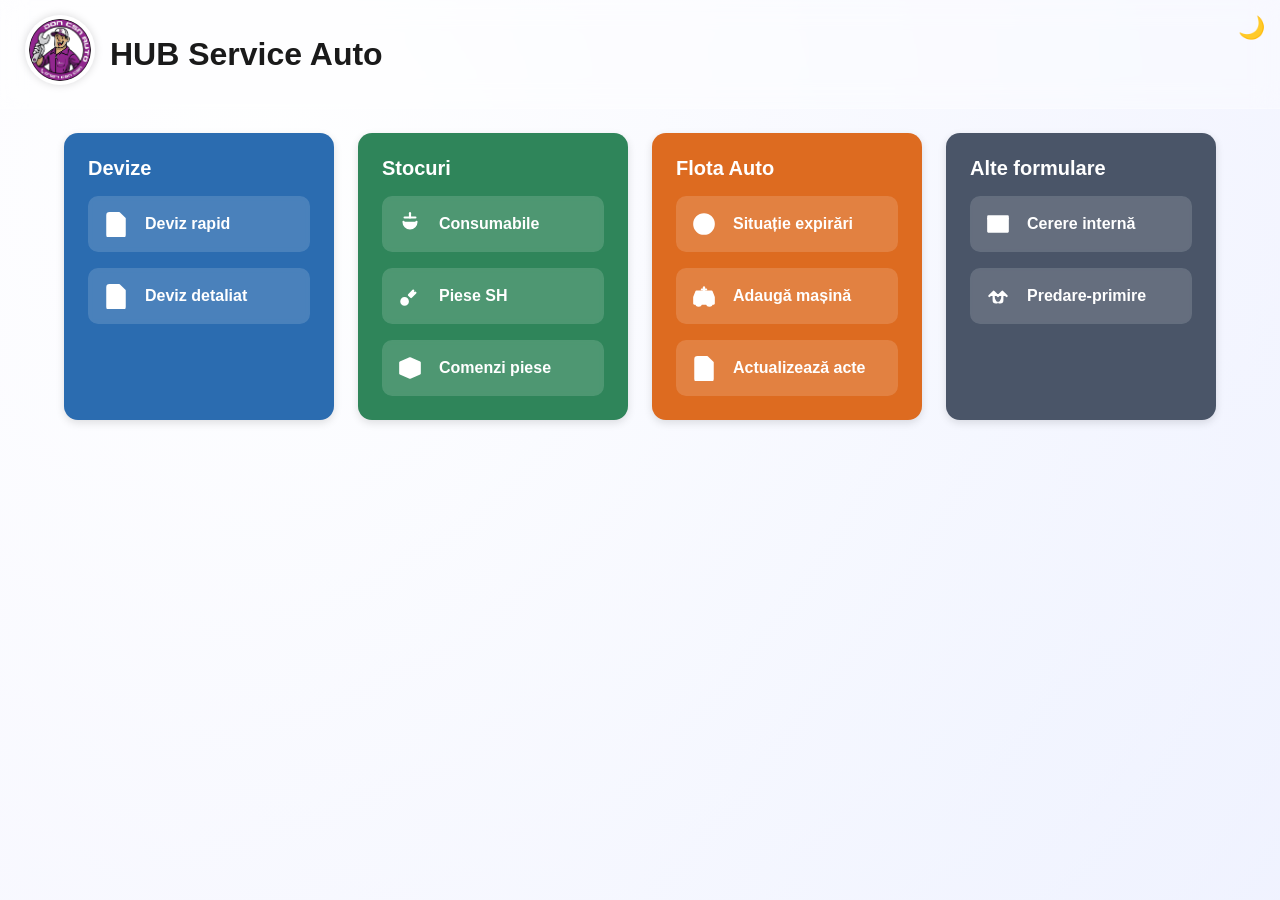
==== hub/index.html @ 8eed420a "Add files via upload" ====
<!DOCTYPE html>
<html lang="ro">
<head>
    <meta charset="UTF-8">
    <title>HUB Service Auto</title>
    <link rel="stylesheet" href="css/style.css">
</head>

<body>

 
    <!-- HEADER -->
    <header class="hub-header">
    <img src="img/logo.png" alt="Logo" class="hub-logo">
    <h1>HUB Service Auto</h1>

    <button id="themeToggle" class="theme-toggle">🌙</button>
</header>

    <!-- GRID PRINCIPAL -->
    <main class="hub-container">

        <!-- DEVIZE -->
        <section class="hub-section" data-section="devize">
            <h2>Devize</h2>
            <div class="hub-cards">
                <a href="modules/devize/rapid.html" class="hub-card" data-card="deviz-rapid">
                    <span class="hub-icon">
                        <!-- SVG-ul va fi injectat aici -->
                        <svg viewBox="0 0 24 24" fill="none" stroke="white" stroke-width="2" stroke-linecap="round" stroke-linejoin="round">
                            <path d="M6 2h9l5 5v15a2 2 0 0 1-2 2H6a2 2 0 0 1-2-2V4a2 2 0 0 1 2-2z" />
                            <path d="M13 11l-2 3h3l-2 3" />
                        </svg>
                    </span>

                    <span class="hub-label">Deviz rapid</span>
                </a>

                <a href="modules/devize/detaliat.html" class="hub-card" data-card="deviz-detaliat">
                    <span class="hub-icon">
                        <!-- SVG-ul va fi injectat aici -->
                        <svg viewBox="0 0 24 24" fill="none" stroke="white" stroke-width="2" stroke-linecap="round" stroke-linejoin="round">
                            <path d="M6 2h9l5 5v15a2 2 0 0 1-2 2H6a2 2 0 0 1-2-2V4a2 2 0 0 1 2-2z" />
                            <line x1="8" y1="11" x2="16" y2="11" />
                            <line x1="8" y1="15" x2="16" y2="15" />
                        </svg>
                    </span>


                    <span class="hub-label">Deviz detaliat</span>
                </a>
            </div>
        </section>

        <!-- STOCURI -->
        <section class="hub-section" data-section="stocuri">
            <h2>Stocuri</h2>
            <div class="hub-cards">
                <a href="modules/stocuri/consumabile.html" class="hub-card" data-card="consumabile">
                    <span class="hub-icon">
                        <!-- SVG-ul va fi injectat aici -->
                        <svg viewBox="0 0 24 24" fill="none" stroke="white" stroke-width="2" stroke-linecap="round" stroke-linejoin="round">
                            <path d="M12 2v4" />
                            <path d="M7 6h10" />
                            <path d="M6 10a6 6 0 1 0 12 0" />
                        </svg>

                    </span>

                    <span class="hub-label">Consumabile</span>
                </a>

                <a href="modules/stocuri/piese-sh.html" class="hub-card" data-card="piese-sh">
                    <span class="hub-icon">
                        <!-- SVG-ul va fi injectat aici -->
                        <svg viewBox="0 0 24 24" fill="none" stroke="white" stroke-width="2" stroke-linecap="round" stroke-linejoin="round">
                            <path d="M15 7l-4 4 2 2 4-4" />
                            <circle cx="7" cy="17" r="3" />
                        </svg>
                    </span>


                    <span class="hub-label">Piese SH</span>
                </a>

                <a href="modules/stocuri/comenzi.html" class="hub-card" data-card="comenzi-piese">
                    <span class="hub-icon">
                        <!-- SVG-ul va fi injectat aici -->
                        <svg viewBox="0 0 24 24" fill="none" stroke="white" stroke-width="2" stroke-linecap="round" stroke-linejoin="round">
                            <path d="M3 7l9-4 9 4v10l-9 4-9-4z" />
                            <path d="M12 9v6" />
                            <path d="M9 12h6" />
                        </svg>
                    </span>


                    <span class="hub-label">Comenzi piese</span>
                </a>
            </div>
        </section>

        <!-- FLOTA AUTO -->
        <section class="hub-section" data-section="flota">
            <h2>Flota Auto</h2>
            <div class="hub-cards">
                <a href="modules/flota/expirari.html" class="hub-card" data-card="situatie-expirari">
                    <span class="hub-icon">
                        <!-- SVG-ul va fi injectat aici -->
                        <svg viewBox="0 0 24 24" fill="none" stroke="white" stroke-width="2" stroke-linecap="round" stroke-linejoin="round">
                            <circle cx="12" cy="12" r="9" />
                            <path d="M12 7v5l3 2" />
                        </svg>
                    </span>


                    <span class="hub-label">Situație expirări</span>
                </a>

                <a href="modules/flota/adauga.html" class="hub-card" data-card="adauga-masina">
                    <span class="hub-icon">
                        <!-- SVG-ul va fi injectat aici -->
                        <svg viewBox="0 0 24 24" fill="none" stroke="white" stroke-width="2" stroke-linecap="round" stroke-linejoin="round">
                            <path d="M3 13l2-5h14l2 5v6h-2a2 2 0 0 1-4 0H9a2 2 0 0 1-4 0H3z" />
                            <circle cx="7" cy="18" r="2" />
                            <circle cx="17" cy="18" r="2" />
                            <path d="M12 4v4" />
                            <path d="M10 6h4" />
                        </svg>
                    </span>


                    <span class="hub-label">Adaugă mașină</span>
                </a>

                <a href="modules/flota/acte.html" class="hub-card" data-card="actualizeaza-acte">
                    <span class="hub-icon">
                        <!-- SVG-ul va fi injectat aici -->
                        <svg viewBox="0 0 24 24" fill="none" stroke="white" stroke-width="2" stroke-linecap="round" stroke-linejoin="round">
                            <path d="M6 2h9l5 5v15a2 2 0 0 1-2 2H6a2 2 0 0 1-2-2V4a2 2 0 0 1 2-2z" />
                            <path d="M9 14a4 4 0 1 0 6 3" />
                            <path d="M15 14v3h3" />
                        </svg>
                    </span>


                    <span class="hub-label">Actualizează acte</span>
                </a>
            </div>
        </section>

        <!-- ALTE FORMULARE -->
        <section class="hub-section" data-section="formulare">
            <h2>Alte formulare</h2>
            <div class="hub-cards">
                <a href="modules/formulare/cerere-interna.html" class="hub-card" data-card="cerere-interna">
                    <span class="hub-icon">
                        <!-- SVG-ul va fi injectat aici -->
                        <svg viewBox="0 0 24 24" fill="none" stroke="white" stroke-width="2" stroke-linecap="round" stroke-linejoin="round">
                            <path d="M3 5h18v14H3z" />
                            <path d="M3 7l9 6 9-6" />
                        </svg>
                    </span>
                    <span class="hub-label">Cerere internă</span>
                </a>

                <a href="modules/formulare/predare-primire.html" class="hub-card" data-card="predare-primire">
                    <span class="hub-icon">
                        <!-- SVG-ul va fi injectat aici -->
                        <svg viewBox="0 0 24 24" fill="none" stroke="white" stroke-width="2" stroke-linecap="round" stroke-linejoin="round">
                            <path d="M4 12l4-4 4 4 4-4 4 4" />
                            <path d="M8 12v4a2 2 0 0 0 2 2h1" />
                            <path d="M16 12v4a2 2 0 0 1-2 2h-1" />
                        </svg>
                    </span>
                    <span class="hub-label">Predare-primire</span>
                </a>
            </div>
        </section>

    </main>
	
	<script src="js/theme.js"></script>

</body>

</html>
---- hub/css/style.css ----
/* ============================================================
   NOTE 1 — RESET + FONT + BAZĂ GLOBALĂ
   ============================================================ */
* {
    margin: 0;
    padding: 0;
    box-sizing: border-box;
    font-family: "Segoe UI", sans-serif;
}

body {
    background: #f5f6fa;
    color: #1a1a1a;
}

/* ============================================================
   NOTE 2 — VARIABILE CSS (PALETA OFICIALĂ)
   ============================================================ */
:root {
    /* Culori secțiuni */
    --blue:   #2b6cb0;
    --green:  #2f855a;
    --orange: #dd6b20;
    --gray:   #4a5568;

    /* Culori text */
    --text-light: #ffffff;
    --text-dark:  #1a1a1a;

    /* Spacing */
    --space-s: 8px;
    --space-m: 16px;
    --space-l: 24px;
    --space-xl: 40px;

    /* Radius */
    --radius-s: 6px;
    --radius-m: 10px;
    --radius-l: 14px;

    /* Umbre */
    --shadow-soft: 0 3px 8px rgba(0,0,0,0.12);
}



/* ============================================================
   NOTE 3 — HEADER (LOGO + TITLU)
   ============================================================ */
.hub-header {
    text-align: center;
    padding: var(--space-xl) var(--space-m) var(--space-l);
}

.hub-logo {
    font-size: 22px;
    font-weight: bold;
    margin-bottom: var(--space-s);
}



/* ============================================================
   NOTE 4 — GRID PRINCIPAL (LAYOUT)
   ============================================================ */
.hub-container {
    max-width: 1200px;
    margin: auto;
    padding: var(--space-l);
    display: grid;
    gap: var(--space-l);
    grid-template-columns: repeat(auto-fit, minmax(260px, 1fr));
}



/* ============================================================
   NOTE 5 — SECTIUNI (FUNDAL + TITLU)
   ============================================================ */
.hub-section {
    padding: var(--space-l);
    border-radius: var(--radius-l);
    color: var(--text-light);
    box-shadow: var(--shadow-soft);
}

/* Culori pe secțiuni */
.hub-section[data-section="devize"]  { background: var(--blue); }
.hub-section[data-section="stocuri"] { background: var(--green); }
.hub-section[data-section="flota"]   { background: var(--orange); }
.hub-section[data-section="formulare"] { background: var(--gray); }

.hub-section h2 {
    margin-bottom: var(--space-m);
    font-size: 20px;
    font-weight: 600;
}



/* ============================================================
   NOTE 6 — LISTA DE CARDURI (FĂRĂ DESIGN ÎNCĂ)
   ============================================================ */
.hub-cards {
    display: flex;
    flex-direction: column;
    gap: var(--space-m);
}

/* Cardurile vor fi stilizate în ETAPA 3 */
.hub-card {
    display: flex;
    align-items: center;
    gap: var(--space-m);
    text-decoration: none;
    color: var(--text-light);
}
/* ============================================================
   NOTE 7 — CARDURI (DESIGN COMPLET)
   ============================================================ */
.hub-card {
    display: flex;
    align-items: center;
    gap: var(--space-m);
    padding: var(--space-m) var(--space-l);
    background: rgba(255, 255, 255, 0.15);
    border-radius: var(--radius-m);
    text-decoration: none;
    color: var(--text-light);
    font-size: 16px;
    font-weight: 500;
    transition: 0.25s ease;
    backdrop-filter: blur(2px);
    cursor: pointer;
}

/* Hover modern */
.hub-card:hover {
    background: rgba(255, 255, 255, 0.25);
    transform: translateY(-3px);
    box-shadow: 0 4px 10px rgba(0,0,0,0.18);
}

/* Efect de apăsare */
.hub-card:active {
    transform: translateY(0px) scale(0.98);
    background: rgba(255, 255, 255, 0.18);
}



/* ============================================================
   NOTE 8 — ICONIȚE SVG (STRUCTURĂ + DIMENSIUNI)
   ============================================================ */
.hub-icon {
    width: 26px;
    height: 26px;
    display: inline-flex;
    align-items: center;
    justify-content: center;
}

/* SVG-urile vor fi injectate aici în Etapa 3.1 */
.hub-icon svg {
    width: 100%;
    height: 100%;
    fill: white;
}



/* ============================================================
   NOTE 9 — LABEL CARD (TEXT)
   ============================================================ */
.hub-label {
    font-size: 16px;
    line-height: 1;
}


/* ============================================================
   NOTE 10 — RESPONSIVE: BREAKPOINT 1024px (TABLETĂ LANDSCAPE)
   ============================================================ */
@media (max-width: 1024px) {
    .hub-container {
        grid-template-columns: repeat(auto-fit, minmax(240px, 1fr));
        gap: var(--space-m);
    }

    .hub-section {
        padding: var(--space-m);
    }
}


/* ============================================================
   NOTE 11 — RESPONSIVE: BREAKPOINT 768px (TABLETĂ PORTRET)
   ============================================================ */
@media (max-width: 768px) {
    .hub-header h1 {
        font-size: 22px;
    }

    .hub-card {
        padding: var(--space-m);
    }

    .hub-icon {
        width: 22px;
        height: 22px;
    }

    .hub-label {
        font-size: 15px;
    }
}


/* ============================================================
   NOTE 12 — RESPONSIVE: BREAKPOINT 480px (MOBIL)
   ============================================================ */
@media (max-width: 480px) {

    /* GRID devine pe 1 coloană */
    .hub-container {
        grid-template-columns: 1fr;
        gap: var(--space-l);
        padding: var(--space-m);
    }

    /* Secțiunile devin mai compacte */
    .hub-section {
        padding: var(--space-m);
        border-radius: var(--radius-m);
    }

    /* Cardurile devin mai compacte */
    .hub-card {
        padding: var(--space-m);
        gap: var(--space-s);
    }

    /* Iconițele se micșorează */
    .hub-icon {
        width: 20px;
        height: 20px;
    }

    /* Text mai mic pe mobil */
    .hub-label {
        font-size: 14px;
    }

    /* Titlul principal */
    .hub-header h1 {
        font-size: 20px;
        padding: 0 var(--space-m);
    }
}


/* ============================================================
   NOTE 13 — MICRO-INTERACȚIUNI: HOVER ELEGANT
   ============================================================ */
.hub-card {
    transition: 
        background 0.25s ease,
        transform 0.25s ease,
        box-shadow 0.25s ease,
        opacity 0.25s ease;
}

/* Hover: cardul se ridică ușor și devine mai luminos */
.hub-card:hover {
    background: rgba(255, 255, 255, 0.28);
    transform: translateY(-4px);
    box-shadow: 0 6px 14px rgba(0,0,0,0.22);
}



/* ============================================================
   NOTE 14 — MICRO-INTERACȚIUNI: EFECT DE APĂSARE
   ============================================================ */
.hub-card:active {
    transform: translateY(0px) scale(0.97);
    background: rgba(255, 255, 255, 0.20);
    box-shadow: 0 3px 8px rgba(0,0,0,0.18);
}



/* ============================================================
   NOTE 15 — MICRO-INTERACȚIUNI: ANIMAȚIE DE INTRARE
   ============================================================ */

/* Animație pentru apariția cardurilor */
@keyframes hubFadeIn {
    from {
        opacity: 0;
        transform: translateY(10px);
    }
    to {
        opacity: 1;
        transform: translateY(0);
    }
}

/* Aplicăm animația fiecărui card */
.hub-card {
    animation: hubFadeIn 0.4s ease forwards;
    opacity: 0; /* inițial invizibil */
}

/* Delay progresiv pentru fiecare card (efect de „cascade”) */
.hub-card:nth-child(1) { animation-delay: 0.05s; }
.hub-card:nth-child(2) { animation-delay: 0.10s; }
.hub-card:nth-child(3) { animation-delay: 0.15s; }
.hub-card:nth-child(4) { animation-delay: 0.20s; }
.hub-card:nth-child(5) { animation-delay: 0.25s; }
.hub-card:nth-child(6) { animation-delay: 0.30s; }
.hub-card:nth-child(7) { animation-delay: 0.35s; }
.hub-card:nth-child(8) { animation-delay: 0.40s; }
.hub-card:nth-child(9) { animation-delay: 0.45s; }
.hub-card:nth-child(10){ animation-delay: 0.50s; }

/* HOVER PREMIUM PENTRU CARDURI */
.hub-card {
    transition: all 0.25s ease;
    cursor: pointer;
}

/* Hover efect premium */
.hub-card:hover {
    transform: translateY(-6px) scale(1.02);
    background: rgba(255, 255, 255, 0.45);
    box-shadow: 0 12px 32px rgba(0,0,0,0.18);
    backdrop-filter: blur(14px);
}

body.dark-mode .hub-card:hover {
    background: rgba(51, 65, 85, 0.55);
    box-shadow: 0 12px 32px rgba(0,0,0,0.55);
}



/* ============================================================
   NOTE 16 — BUTON ÎNAPOI LA HUB
   ============================================================ */
.back-btn {
    display: inline-block;
    margin-top: 20px;
    padding: 10px 18px;
    background: var(--blue);
    color: white;
    border-radius: var(--radius-m);
    text-decoration: none;
    font-weight: 500;
    transition: 0.25s ease;
}

.back-btn:hover {
    background: #1e4f80;
}

/* ============================================================
   NOTE 17 — ANTET PENTRU PAGINILE INTERNE
   ============================================================ */
.module-header {
    background: rgba(255, 255, 255, 0.15);
    padding: 15px 25px;
    margin-bottom: 20px;
    border-radius: var(--radius-m);
    backdrop-filter: blur(4px);
}

.module-header h2 {
    margin: 0;
    font-size: 20px;
    color: white;
    font-weight: 500;
}

.module-header .module-name {
    font-weight: 600;
}


/* ============================================================
   NOTE 18 — PRINTARE DEVIZ
   ============================================================ */

@media print {

    /* Ascunde TOT layout-ul HUB-ului */
    body * {
        visibility: hidden !important;
    }

    /* Arată DOAR devizul */
    .page, .page * {
        visibility: visible !important;
    }

    /* Devizul trebuie să fie pe toată pagina */
    .page {
        position: absolute;
        top: 0;
        left: 0;
        width: 100%;
        margin: 0;
        padding: 0;
        background: white !important;
    }

    /* Ascundem butoanele */
    .btn-container {
        display: none !important;
    }

    /* Ascundem antetul modulului */
    .module-header {
        display: none !important;
    }

    /* Ascundem butonul Înapoi la HUB */
    .back-btn {
        display: none !important;
    }
}


/* === FIX PRINTARE DEVIZ ÎN HUB === */

@media print {

    /* Ascunde TOT în afară de deviz */
    body * {
        visibility: hidden !important;
    }

    /* Arată DOAR devizul */
    .page, .page * {
        visibility: visible !important;
    }

    /* Devizul trebuie să fie poziționat corect pe foaie */
    .page {
        position: absolute !important;
        top: 0 !important;
        left: 0 !important;
        width: 100% !important;
        background: white !important;
        margin: 0 !important;
        padding: 12mm !important;
    }

    /* Ascundem antetul modulului */
    .module-header {
        display: none !important;
    }

    /* Ascundem butonul Înapoi la HUB */
    .back-btn {
        display: none !important;
    }
	
	}
	/* === FIX PRINTARE DEVIZ ÎN HUB === */
@media print {
    body * {
        visibility: hidden !important;
    }
    .page, .page * {
        visibility: visible !important;
    }
    .page {
        position: absolute !important;
        top: 0 !important;
        left: 0 !important;
        width: 100% !important;
        background: white !important;
        margin: 0 !important;
        padding: 12mm !important;
    }
    .module-header,
    .back-btn,
    .btn-container {
        display: none !important;
    }

}

/* ------------------------- */
/*      DARK MODE            */
/* ------------------------- */

body.dark-mode {
    background: #0f172a;
    color: #e2e8f0;
}

/* Buton toggle */
.theme-toggle {
    position: absolute;
    top: 15px;
    right: 15px;
    background: none;
    border: none;
    font-size: 22px;
    cursor: pointer;
    color: inherit;
}

/* Header în dark mode */
body.dark-mode .hub-header {
    background: #1e293b;
    color: #e2e8f0;
    border-bottom: 1px solid rgba(255,255,255,0.1);
}

/* Carduri în dark mode */
body.dark-mode .hub-card {
    background: #1e293b;
    color: #e2e8f0;
    border: 1px solid rgba(255,255,255,0.05);
}

body.dark-mode .hub-card:hover {
    background: #334155;
    transform: translateY(-3px);
}


}

body.dark-mode .hub-header {
    background: rgba(30, 41, 59, 0.45);
    border-bottom: 1px solid rgba(255,255,255,0.08);
}

body.dark-mode .hub-logo {
    filter: brightness(0.9);
}


/* Header glass */
.hub-header {
    display: flex;
    align-items: center;
    gap: 15px;
    padding: 15px 25px;
    background: rgba(255, 255, 255, 0.35);
    backdrop-filter: blur(12px);
    -webkit-backdrop-filter: blur(12px);
    border-bottom: 1px solid rgba(255,255,255,0.25);
    position: relative;
}

/* Logo mic */
/* LOGO – efect premium (Glow + Glass Ring) */
.hub-logo {
    width: 70px; /* ajustezi aici mărimea */
    height: 70px;
    border-radius: 50%;
    object-fit: cover;

    /* Glass ring */
    padding: 4px;
    background: rgba(255,255,255,0.35);
    backdrop-filter: blur(6px);

    /* Glow subtil */
    transition: 0.25s ease;
    box-shadow: 0 0 8px rgba(0,0,0,0.15);
}

.hub-logo:hover {
    transform: scale(1.03);
    box-shadow: 0 0 14px rgba(0,0,0,0.25);
}

/* Dark Mode – versiune mai subtilă */
body.dark-mode .hub-logo {
    background: rgba(30,41,59,0.45);
    box-shadow: 0 0 6px rgba(255,255,255,0.08);
}

body.dark-mode .hub-logo:hover {
    box-shadow: 0 0 12px rgba(255,255,255,0.15);
}


/* FUNDAL ABSTRACT – LIGHT MODE */
body {
    background: radial-gradient(circle at 20% 20%, rgba(255,255,255,0.9), rgba(240,240,255,0.7)),
                radial-gradient(circle at 80% 80%, rgba(220,240,255,0.6), rgba(255,255,255,0.8));
    background-attachment: fixed;
}

/* FUNDAL ABSTRACT – DARK MODE */
body.dark-mode {
    background: radial-gradient(circle at 20% 20%, rgba(30,41,59,0.9), rgba(15,23,42,0.9)),
                radial-gradient(circle at 80% 80%, rgba(51,65,85,0.6), rgba(15,23,42,1));
    background-attachment: fixed;
}


/* GRID pentru carduri */
.hub-grid {
    display: grid;
    grid-template-columns: repeat(auto-fit, minmax(260px, 1fr));
    gap: 20px;
    padding: 20px;
}
.hub-card {
    padding: 15px;
    text-align: center;
    font-size: 1.1rem;
    font-weight: 600;
}
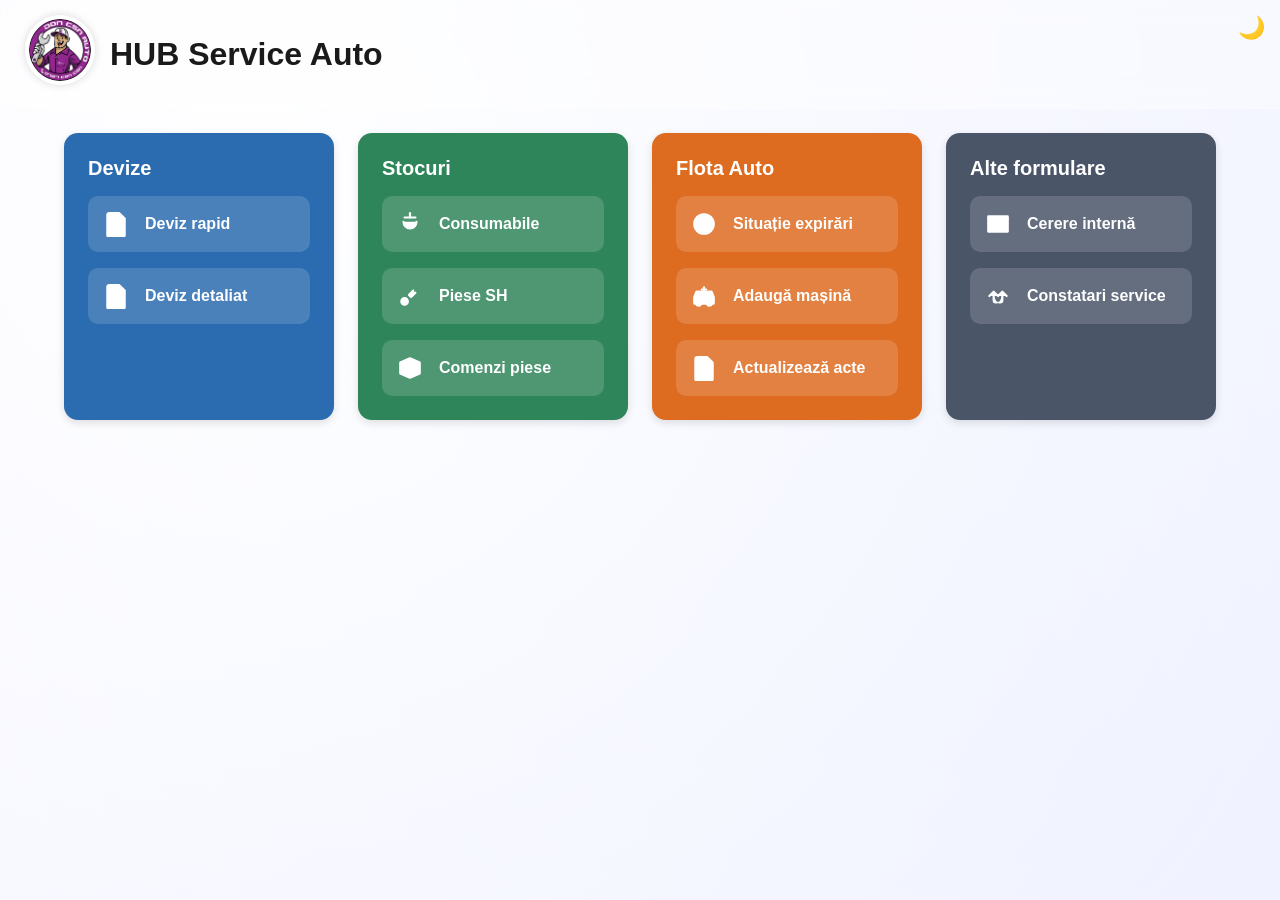
==== commit d352e16d: "v0.4.0 pagina constatari" ====
--- a/hub/index.html
+++ b/hub/index.html
@@ -1,187 +1,187 @@
-
-<!DOCTYPE html>
-<html lang="ro">
-<head>
-    <meta charset="UTF-8">
-    <title>HUB Service Auto</title>
-    <link rel="stylesheet" href="css/style.css">
-</head>
-
-<body>
-
- 
-    <!-- HEADER -->
-    <header class="hub-header">
-    <img src="img/logo.png" alt="Logo" class="hub-logo">
-    <h1>HUB Service Auto</h1>
-
-    <button id="themeToggle" class="theme-toggle">🌙</button>
-</header>
-
-    <!-- GRID PRINCIPAL -->
-    <main class="hub-container">
-
-        <!-- DEVIZE -->
-        <section class="hub-section" data-section="devize">
-            <h2>Devize</h2>
-            <div class="hub-cards">
-                <a href="modules/devize/rapid.html" class="hub-card" data-card="deviz-rapid">
-                    <span class="hub-icon">
-                        <!-- SVG-ul va fi injectat aici -->
-                        <svg viewBox="0 0 24 24" fill="none" stroke="white" stroke-width="2" stroke-linecap="round" stroke-linejoin="round">
-                            <path d="M6 2h9l5 5v15a2 2 0 0 1-2 2H6a2 2 0 0 1-2-2V4a2 2 0 0 1 2-2z" />
-                            <path d="M13 11l-2 3h3l-2 3" />
-                        </svg>
-                    </span>
-
-                    <span class="hub-label">Deviz rapid</span>
-                </a>
-
-                <a href="modules/devize/detaliat.html" class="hub-card" data-card="deviz-detaliat">
-                    <span class="hub-icon">
-                        <!-- SVG-ul va fi injectat aici -->
-                        <svg viewBox="0 0 24 24" fill="none" stroke="white" stroke-width="2" stroke-linecap="round" stroke-linejoin="round">
-                            <path d="M6 2h9l5 5v15a2 2 0 0 1-2 2H6a2 2 0 0 1-2-2V4a2 2 0 0 1 2-2z" />
-                            <line x1="8" y1="11" x2="16" y2="11" />
-                            <line x1="8" y1="15" x2="16" y2="15" />
-                        </svg>
-                    </span>
-
-
-                    <span class="hub-label">Deviz detaliat</span>
-                </a>
-            </div>
-        </section>
-
-        <!-- STOCURI -->
-        <section class="hub-section" data-section="stocuri">
-            <h2>Stocuri</h2>
-            <div class="hub-cards">
-                <a href="modules/stocuri/consumabile.html" class="hub-card" data-card="consumabile">
-                    <span class="hub-icon">
-                        <!-- SVG-ul va fi injectat aici -->
-                        <svg viewBox="0 0 24 24" fill="none" stroke="white" stroke-width="2" stroke-linecap="round" stroke-linejoin="round">
-                            <path d="M12 2v4" />
-                            <path d="M7 6h10" />
-                            <path d="M6 10a6 6 0 1 0 12 0" />
-                        </svg>
-
-                    </span>
-
-                    <span class="hub-label">Consumabile</span>
-                </a>
-
-                <a href="modules/stocuri/piese-sh.html" class="hub-card" data-card="piese-sh">
-                    <span class="hub-icon">
-                        <!-- SVG-ul va fi injectat aici -->
-                        <svg viewBox="0 0 24 24" fill="none" stroke="white" stroke-width="2" stroke-linecap="round" stroke-linejoin="round">
-                            <path d="M15 7l-4 4 2 2 4-4" />
-                            <circle cx="7" cy="17" r="3" />
-                        </svg>
-                    </span>
-
-
-                    <span class="hub-label">Piese SH</span>
-                </a>
-
-                <a href="modules/stocuri/comenzi.html" class="hub-card" data-card="comenzi-piese">
-                    <span class="hub-icon">
-                        <!-- SVG-ul va fi injectat aici -->
-                        <svg viewBox="0 0 24 24" fill="none" stroke="white" stroke-width="2" stroke-linecap="round" stroke-linejoin="round">
-                            <path d="M3 7l9-4 9 4v10l-9 4-9-4z" />
-                            <path d="M12 9v6" />
-                            <path d="M9 12h6" />
-                        </svg>
-                    </span>
-
-
-                    <span class="hub-label">Comenzi piese</span>
-                </a>
-            </div>
-        </section>
-
-        <!-- FLOTA AUTO -->
-        <section class="hub-section" data-section="flota">
-            <h2>Flota Auto</h2>
-            <div class="hub-cards">
-                <a href="modules/flota/expirari.html" class="hub-card" data-card="situatie-expirari">
-                    <span class="hub-icon">
-                        <!-- SVG-ul va fi injectat aici -->
-                        <svg viewBox="0 0 24 24" fill="none" stroke="white" stroke-width="2" stroke-linecap="round" stroke-linejoin="round">
-                            <circle cx="12" cy="12" r="9" />
-                            <path d="M12 7v5l3 2" />
-                        </svg>
-                    </span>
-
-
-                    <span class="hub-label">Situație expirări</span>
-                </a>
-
-                <a href="modules/flota/adauga.html" class="hub-card" data-card="adauga-masina">
-                    <span class="hub-icon">
-                        <!-- SVG-ul va fi injectat aici -->
-                        <svg viewBox="0 0 24 24" fill="none" stroke="white" stroke-width="2" stroke-linecap="round" stroke-linejoin="round">
-                            <path d="M3 13l2-5h14l2 5v6h-2a2 2 0 0 1-4 0H9a2 2 0 0 1-4 0H3z" />
-                            <circle cx="7" cy="18" r="2" />
-                            <circle cx="17" cy="18" r="2" />
-                            <path d="M12 4v4" />
-                            <path d="M10 6h4" />
-                        </svg>
-                    </span>
-
-
-                    <span class="hub-label">Adaugă mașină</span>
-                </a>
-
-                <a href="modules/flota/acte.html" class="hub-card" data-card="actualizeaza-acte">
-                    <span class="hub-icon">
-                        <!-- SVG-ul va fi injectat aici -->
-                        <svg viewBox="0 0 24 24" fill="none" stroke="white" stroke-width="2" stroke-linecap="round" stroke-linejoin="round">
-                            <path d="M6 2h9l5 5v15a2 2 0 0 1-2 2H6a2 2 0 0 1-2-2V4a2 2 0 0 1 2-2z" />
-                            <path d="M9 14a4 4 0 1 0 6 3" />
-                            <path d="M15 14v3h3" />
-                        </svg>
-                    </span>
-
-
-                    <span class="hub-label">Actualizează acte</span>
-                </a>
-            </div>
-        </section>
-
-        <!-- ALTE FORMULARE -->
-        <section class="hub-section" data-section="formulare">
-            <h2>Alte formulare</h2>
-            <div class="hub-cards">
-                <a href="modules/formulare/cerere-interna.html" class="hub-card" data-card="cerere-interna">
-                    <span class="hub-icon">
-                        <!-- SVG-ul va fi injectat aici -->
-                        <svg viewBox="0 0 24 24" fill="none" stroke="white" stroke-width="2" stroke-linecap="round" stroke-linejoin="round">
-                            <path d="M3 5h18v14H3z" />
-                            <path d="M3 7l9 6 9-6" />
-                        </svg>
-                    </span>
-                    <span class="hub-label">Cerere internă</span>
-                </a>
-
-                <a href="modules/formulare/predare-primire.html" class="hub-card" data-card="predare-primire">
-                    <span class="hub-icon">
-                        <!-- SVG-ul va fi injectat aici -->
-                        <svg viewBox="0 0 24 24" fill="none" stroke="white" stroke-width="2" stroke-linecap="round" stroke-linejoin="round">
-                            <path d="M4 12l4-4 4 4 4-4 4 4" />
-                            <path d="M8 12v4a2 2 0 0 0 2 2h1" />
-                            <path d="M16 12v4a2 2 0 0 1-2 2h-1" />
-                        </svg>
-                    </span>
-                    <span class="hub-label">Predare-primire</span>
-                </a>
-            </div>
-        </section>
-
-    </main>
-	
-	<script src="js/theme.js"></script>
-
-</body>
-
+
+<!DOCTYPE html>
+<html lang="ro">
+<head>
+    <meta charset="UTF-8">
+    <title>HUB Service Auto</title>
+    <link rel="stylesheet" href="css/style.css">
+</head>
+
+<body>
+
+ 
+    <!-- HEADER -->
+    <header class="hub-header">
+    <img src="img/logo.png" alt="Logo" class="hub-logo">
+    <h1>HUB Service Auto</h1>
+
+    <button id="themeToggle" class="theme-toggle">🌙</button>
+</header>
+
+    <!-- GRID PRINCIPAL -->
+    <main class="hub-container">
+
+        <!-- DEVIZE -->
+        <section class="hub-section" data-section="devize">
+            <h2>Devize</h2>
+            <div class="hub-cards">
+                <a href="modules/devize/rapid.html" class="hub-card" data-card="deviz-rapid">
+                    <span class="hub-icon">
+                        <!-- SVG-ul va fi injectat aici -->
+                        <svg viewBox="0 0 24 24" fill="none" stroke="white" stroke-width="2" stroke-linecap="round" stroke-linejoin="round">
+                            <path d="M6 2h9l5 5v15a2 2 0 0 1-2 2H6a2 2 0 0 1-2-2V4a2 2 0 0 1 2-2z" />
+                            <path d="M13 11l-2 3h3l-2 3" />
+                        </svg>
+                    </span>
+
+                    <span class="hub-label">Deviz rapid</span>
+                </a>
+
+                <a href="modules/devize/detaliat.html" class="hub-card" data-card="deviz-detaliat">
+                    <span class="hub-icon">
+                        <!-- SVG-ul va fi injectat aici -->
+                        <svg viewBox="0 0 24 24" fill="none" stroke="white" stroke-width="2" stroke-linecap="round" stroke-linejoin="round">
+                            <path d="M6 2h9l5 5v15a2 2 0 0 1-2 2H6a2 2 0 0 1-2-2V4a2 2 0 0 1 2-2z" />
+                            <line x1="8" y1="11" x2="16" y2="11" />
+                            <line x1="8" y1="15" x2="16" y2="15" />
+                        </svg>
+                    </span>
+
+
+                    <span class="hub-label">Deviz detaliat</span>
+                </a>
+            </div>
+        </section>
+
+        <!-- STOCURI -->
+        <section class="hub-section" data-section="stocuri">
+            <h2>Stocuri</h2>
+            <div class="hub-cards">
+                <a href="modules/stocuri/consumabile.html" class="hub-card" data-card="consumabile">
+                    <span class="hub-icon">
+                        <!-- SVG-ul va fi injectat aici -->
+                        <svg viewBox="0 0 24 24" fill="none" stroke="white" stroke-width="2" stroke-linecap="round" stroke-linejoin="round">
+                            <path d="M12 2v4" />
+                            <path d="M7 6h10" />
+                            <path d="M6 10a6 6 0 1 0 12 0" />
+                        </svg>
+
+                    </span>
+
+                    <span class="hub-label">Consumabile</span>
+                </a>
+
+                <a href="modules/stocuri/piese-sh.html" class="hub-card" data-card="piese-sh">
+                    <span class="hub-icon">
+                        <!-- SVG-ul va fi injectat aici -->
+                        <svg viewBox="0 0 24 24" fill="none" stroke="white" stroke-width="2" stroke-linecap="round" stroke-linejoin="round">
+                            <path d="M15 7l-4 4 2 2 4-4" />
+                            <circle cx="7" cy="17" r="3" />
+                        </svg>
+                    </span>
+
+
+                    <span class="hub-label">Piese SH</span>
+                </a>
+
+                <a href="modules/stocuri/comenzi.html" class="hub-card" data-card="comenzi-piese">
+                    <span class="hub-icon">
+                        <!-- SVG-ul va fi injectat aici -->
+                        <svg viewBox="0 0 24 24" fill="none" stroke="white" stroke-width="2" stroke-linecap="round" stroke-linejoin="round">
+                            <path d="M3 7l9-4 9 4v10l-9 4-9-4z" />
+                            <path d="M12 9v6" />
+                            <path d="M9 12h6" />
+                        </svg>
+                    </span>
+
+
+                    <span class="hub-label">Comenzi piese</span>
+                </a>
+            </div>
+        </section>
+
+        <!-- FLOTA AUTO -->
+        <section class="hub-section" data-section="flota">
+            <h2>Flota Auto</h2>
+            <div class="hub-cards">
+                <a href="modules/flota/expirari.html" class="hub-card" data-card="situatie-expirari">
+                    <span class="hub-icon">
+                        <!-- SVG-ul va fi injectat aici -->
+                        <svg viewBox="0 0 24 24" fill="none" stroke="white" stroke-width="2" stroke-linecap="round" stroke-linejoin="round">
+                            <circle cx="12" cy="12" r="9" />
+                            <path d="M12 7v5l3 2" />
+                        </svg>
+                    </span>
+
+
+                    <span class="hub-label">Situație expirări</span>
+                </a>
+
+                <a href="modules/flota/adauga.html" class="hub-card" data-card="adauga-masina">
+                    <span class="hub-icon">
+                        <!-- SVG-ul va fi injectat aici -->
+                        <svg viewBox="0 0 24 24" fill="none" stroke="white" stroke-width="2" stroke-linecap="round" stroke-linejoin="round">
+                            <path d="M3 13l2-5h14l2 5v6h-2a2 2 0 0 1-4 0H9a2 2 0 0 1-4 0H3z" />
+                            <circle cx="7" cy="18" r="2" />
+                            <circle cx="17" cy="18" r="2" />
+                            <path d="M12 4v4" />
+                            <path d="M10 6h4" />
+                        </svg>
+                    </span>
+
+
+                    <span class="hub-label">Adaugă mașină</span>
+                </a>
+
+                <a href="modules/flota/acte.html" class="hub-card" data-card="actualizeaza-acte">
+                    <span class="hub-icon">
+                        <!-- SVG-ul va fi injectat aici -->
+                        <svg viewBox="0 0 24 24" fill="none" stroke="white" stroke-width="2" stroke-linecap="round" stroke-linejoin="round">
+                            <path d="M6 2h9l5 5v15a2 2 0 0 1-2 2H6a2 2 0 0 1-2-2V4a2 2 0 0 1 2-2z" />
+                            <path d="M9 14a4 4 0 1 0 6 3" />
+                            <path d="M15 14v3h3" />
+                        </svg>
+                    </span>
+
+
+                    <span class="hub-label">Actualizează acte</span>
+                </a>
+            </div>
+        </section>
+
+        <!-- ALTE FORMULARE -->
+        <section class="hub-section" data-section="formulare">
+            <h2>Alte formulare</h2>
+            <div class="hub-cards">
+                <a href="modules/formulare/cerere-interna.html" class="hub-card" data-card="cerere-interna">
+                    <span class="hub-icon">
+                        <!-- SVG-ul va fi injectat aici -->
+                        <svg viewBox="0 0 24 24" fill="none" stroke="white" stroke-width="2" stroke-linecap="round" stroke-linejoin="round">
+                            <path d="M3 5h18v14H3z" />
+                            <path d="M3 7l9 6 9-6" />
+                        </svg>
+                    </span>
+                    <span class="hub-label">Cerere internă</span>
+                </a>
+
+                <a href="modules/formulare/constatari.html" class="hub-card" data-card="predare-primire">
+                    <span class="hub-icon">
+                        <!-- SVG-ul va fi injectat aici -->
+                        <svg viewBox="0 0 24 24" fill="none" stroke="white" stroke-width="2" stroke-linecap="round" stroke-linejoin="round">
+                            <path d="M4 12l4-4 4 4 4-4 4 4" />
+                            <path d="M8 12v4a2 2 0 0 0 2 2h1" />
+                            <path d="M16 12v4a2 2 0 0 1-2 2h-1" />
+                        </svg>
+                    </span>
+                    <span class="hub-label">Constatari service</span>
+                </a>
+            </div>
+        </section>
+
+    </main>
+	
+	<script src="js/theme.js"></script>
+
+</body>
+
 </html>
